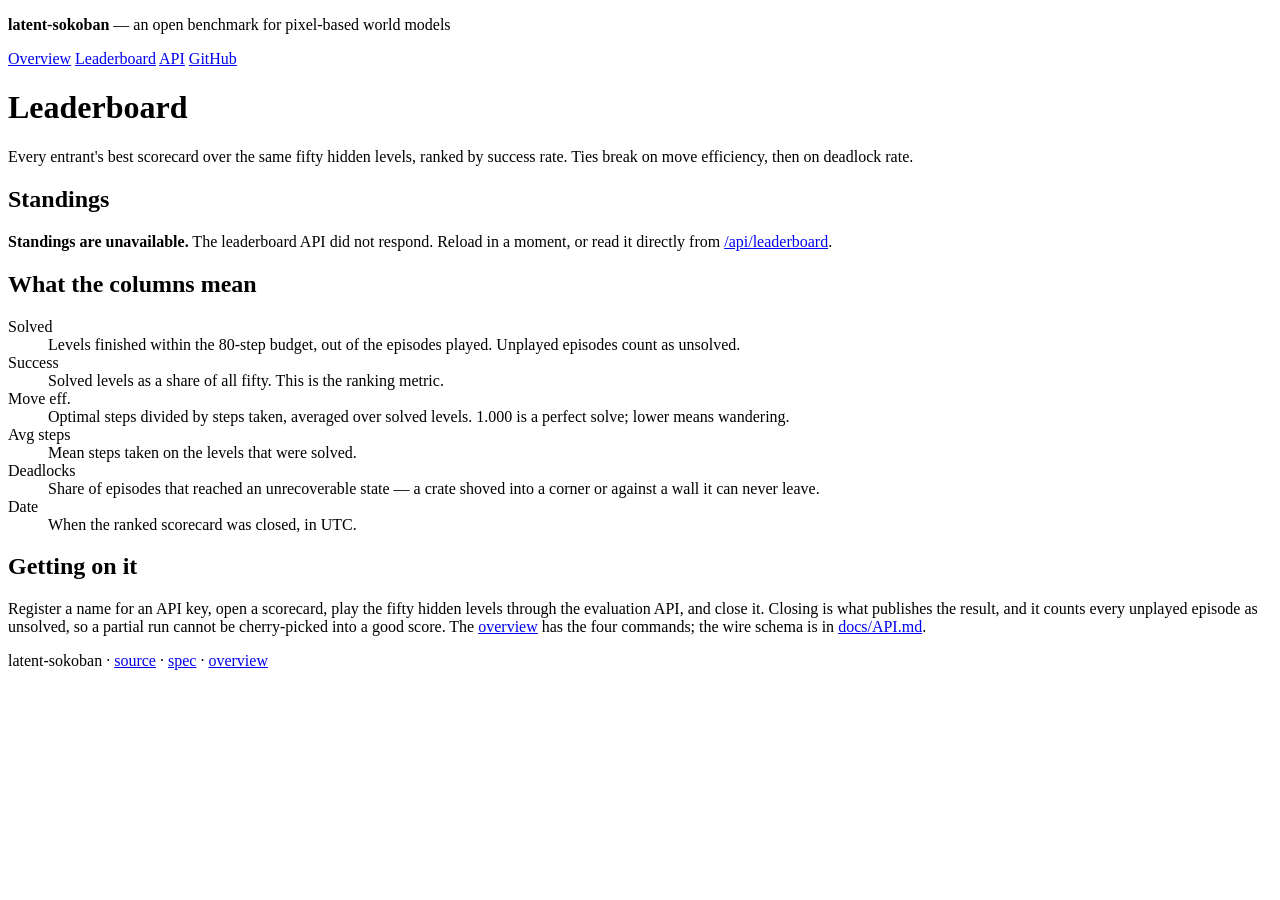
==== server/leaderboard.html @ b68e7dd5 "Rebuild the landing page type and spacing, add a dedicated /leaderboard `.wrap`'s `padding: 0 24px` " ====
<!doctype html>
<html lang="en">
<head>
<meta charset="utf-8">
<meta name="viewport" content="width=device-width, initial-scale=1">
<title>Leaderboard · Latent Sokoban Challenge</title>
<meta name="description" content="Standings for the Latent Sokoban Challenge: success rate, move efficiency and deadlock rate over fifty hidden levels.">
<link rel="icon" type="image/svg+xml" href="/favicon.svg">
<link rel="preload" href="/static/fonts/plex-sans-var-latin.woff2" as="font" type="font/woff2" crossorigin>
<link rel="preload" href="/static/fonts/plex-mono-400-latin.woff2" as="font" type="font/woff2" crossorigin>
<link rel="stylesheet" href="/static/site.css">
</head>
<body>

<div class="wrap masthead">
  <p class="mark"><b>latent-sokoban</b> — an open benchmark for pixel-based world models</p>
  <nav>
    <a href="/">Overview</a>
    <a href="/leaderboard" aria-current="page">Leaderboard</a>
    <a href="/api/docs">API</a>
    <a href="https://github.com/Lulzx/latent-sokoban">GitHub</a>
  </nav>
</div>

<header class="wrap hero-wrap slim">
  <h1>Leaderboard</h1>
  <p class="lede wide">Every entrant's best scorecard over the same fifty
  hidden levels, ranked by success rate. Ties break on move efficiency, then
  on deadlock rate.</p>
  <p class="sectionnote count" id="lb-count" hidden></p>
</header>

<section class="wrap">
  <h2 class="visually-hidden">Standings</h2>
  <div class="lb-scroll full" id="lb-table" tabindex="0" role="region"
       aria-label="Standings table, scrolls horizontally" hidden>
    <table>
      <thead>
        <tr><th>#</th><th>Name</th><th class="num">Solved</th>
            <th class="num">Success</th><th class="num">Move eff.</th>
            <th class="num">Avg steps</th><th class="num">Deadlocks</th>
            <th class="num">Date</th></tr>
      </thead>
      <tbody id="lb-body"></tbody>
    </table>
  </div>

  <p class="scrollhint" id="lb-hint" hidden>Scroll the table sideways for move
    efficiency, average steps, deadlocks and date.</p>

  <p class="sectionnote" id="lb-loading">Loading standings…</p>

  <div class="empty" id="lb-empty" hidden>
    <b>No runs yet.</b>
    Fifty hidden levels are waiting. Clone the repo, register a name, and take
    the first push — <a href="/">the quickstart is four commands</a>.
  </div>

  <div class="empty" id="lb-error" hidden>
    <b>Standings are unavailable.</b>
    The leaderboard API did not respond. Reload in a moment, or read it
    directly from <a href="/api/leaderboard">/api/leaderboard</a>.
  </div>
</section>

<section class="wrap">
  <h2>What the columns mean</h2>
  <dl class="spec">
    <dt>Solved</dt>
    <dd>Levels finished within the 80-step budget, out of the episodes played.
      Unplayed episodes count as unsolved.</dd>

    <dt>Success</dt>
    <dd>Solved levels as a share of all fifty. This is the ranking metric.</dd>

    <dt>Move eff.</dt>
    <dd>Optimal steps divided by steps taken, averaged over solved levels.
      1.000 is a perfect solve; lower means wandering.</dd>

    <dt>Avg steps</dt>
    <dd>Mean steps taken on the levels that were solved.</dd>

    <dt>Deadlocks</dt>
    <dd>Share of episodes that reached an unrecoverable state — a crate shoved
      into a corner or against a wall it can never leave.</dd>

    <dt>Date</dt>
    <dd>When the ranked scorecard was closed, in UTC.</dd>
  </dl>
</section>

<section class="wrap">
  <h2>Getting on it</h2>
  <p class="prose sectionnote">Register a name for an API key, open a scorecard,
  play the fifty hidden levels through the evaluation API, and close it. Closing
  is what publishes the result, and it counts every unplayed episode as
  unsolved, so a partial run cannot be cherry-picked into a good score. The
  <a href="/">overview</a> has the four commands; the wire schema is in
  <a href="https://github.com/Lulzx/latent-sokoban/blob/main/docs/API.md">docs/API.md</a>.</p>
</section>

<footer class="wrap">
  latent-sokoban ·
  <a href="https://github.com/Lulzx/latent-sokoban">source</a> ·
  <a href="/api/spec">spec</a> ·
  <a href="/">overview</a>
</footer>

<script>
fetch("/api/leaderboard").then(r => {
  if (!r.ok) throw new Error(r.status);
  return r.json();
}).then(data => {
  document.getElementById("lb-loading").hidden = true;
  const entries = data.entries || [];
  if (!entries.length) {
    document.getElementById("lb-empty").hidden = false;
    return;
  }
  const pct = v => (v * 100).toFixed(1) + "%";
  const body = document.getElementById("lb-body");
  for (const e of entries) {
    const tr = document.createElement("tr");
    tr.insertCell().textContent = e.rank;
    tr.cells[0].className = "rank";
    tr.insertCell().textContent = e.name;
    tr.cells[1].className = "name";
    const cells = [
      `${Math.round(e.success_rate * e.episodes)}/${e.episodes}`,
      pct(e.success_rate),
      e.move_efficiency.toFixed(3),
      e.avg_steps_solved == null ? "—" : e.avg_steps_solved.toFixed(1),
      pct(e.deadlock_rate),
      e.date,
    ];
    for (const v of cells) {
      const td = tr.insertCell();
      td.className = "num";
      td.textContent = v;
    }
    body.appendChild(tr);
  }
  document.getElementById("lb-table").hidden = false;
  document.getElementById("lb-hint").hidden = false;

  const n = entries.length, total = data.total_scorecards;
  const count = document.getElementById("lb-count");
  count.textContent =
    `${n} ${n === 1 ? "entrant" : "entrants"} · ` +
    `${total} ${total === 1 ? "scorecard" : "scorecards"} submitted`;
  count.hidden = false;
}).catch(() => {
  document.getElementById("lb-loading").hidden = true;
  document.getElementById("lb-error").hidden = false;
});
</script>
</body>
</html>
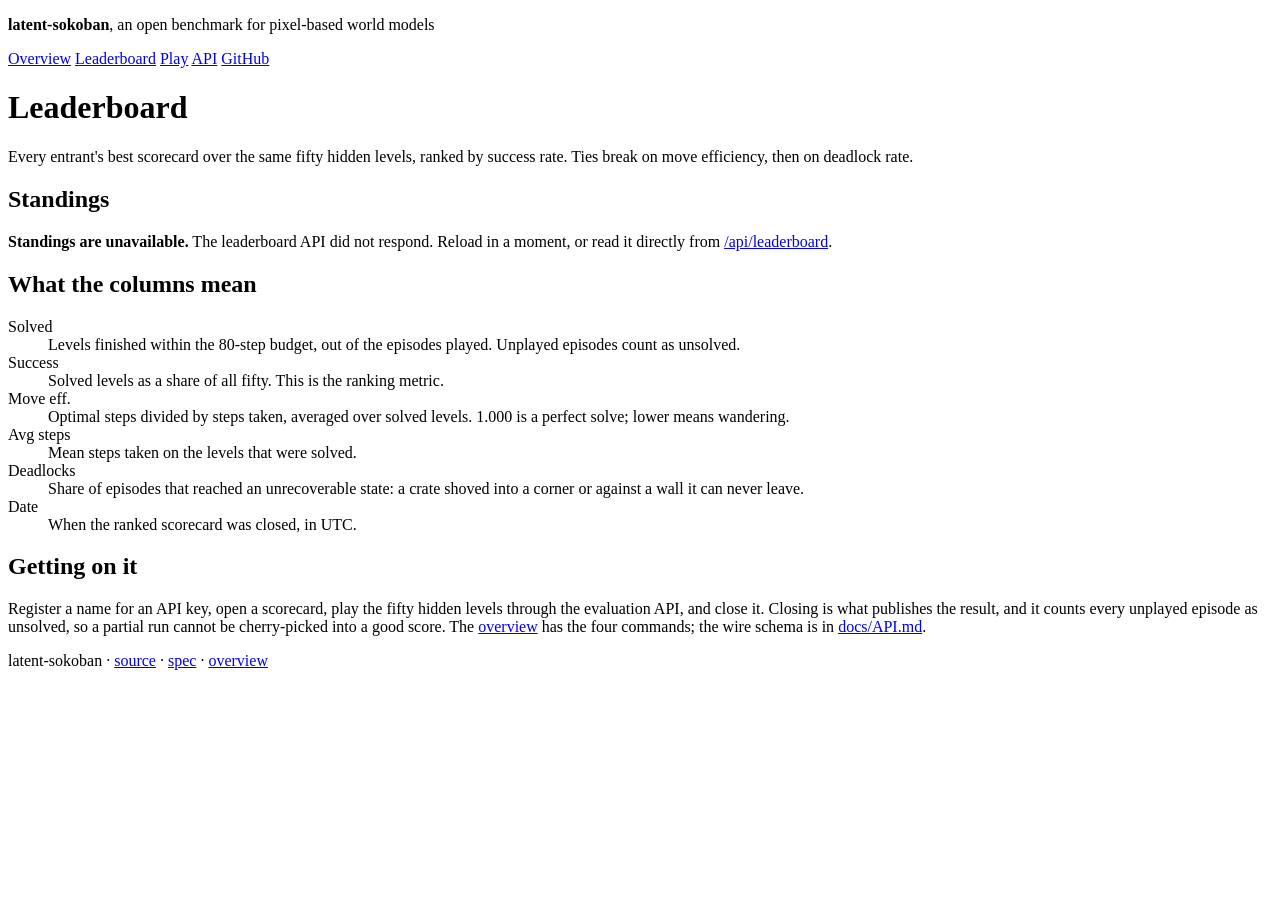
==== commit 67a7dae2: "Add a playable /play, and drop em dashes across the repo /play runs the 52 classic levels from githu" ====
--- a/server/leaderboard.html
+++ b/server/leaderboard.html
@@ -13,10 +13,11 @@
 <body>
 
 <div class="wrap masthead">
-  <p class="mark"><b>latent-sokoban</b> — an open benchmark for pixel-based world models</p>
+  <p class="mark"><b>latent-sokoban</b>, an open benchmark for pixel-based world models</p>
   <nav>
     <a href="/">Overview</a>
     <a href="/leaderboard" aria-current="page">Leaderboard</a>
+    <a href="/play">Play</a>
     <a href="/api/docs">API</a>
     <a href="https://github.com/Lulzx/latent-sokoban">GitHub</a>
   </nav>
@@ -53,7 +54,7 @@
   <div class="empty" id="lb-empty" hidden>
     <b>No runs yet.</b>
     Fifty hidden levels are waiting. Clone the repo, register a name, and take
-    the first push — <a href="/">the quickstart is four commands</a>.
+    the first push. <a href="/">The quickstart is four commands</a>.
   </div>
 
   <div class="empty" id="lb-error" hidden>
@@ -81,7 +82,7 @@
     <dd>Mean steps taken on the levels that were solved.</dd>
 
     <dt>Deadlocks</dt>
-    <dd>Share of episodes that reached an unrecoverable state — a crate shoved
+    <dd>Share of episodes that reached an unrecoverable state: a crate shoved
       into a corner or against a wall it can never leave.</dd>
 
     <dt>Date</dt>
@@ -129,7 +130,7 @@
       `${Math.round(e.success_rate * e.episodes)}/${e.episodes}`,
       pct(e.success_rate),
       e.move_efficiency.toFixed(3),
-      e.avg_steps_solved == null ? "—" : e.avg_steps_solved.toFixed(1),
+      e.avg_steps_solved == null ? "-" : e.avg_steps_solved.toFixed(1),
       pct(e.deadlock_rate),
       e.date,
     ];
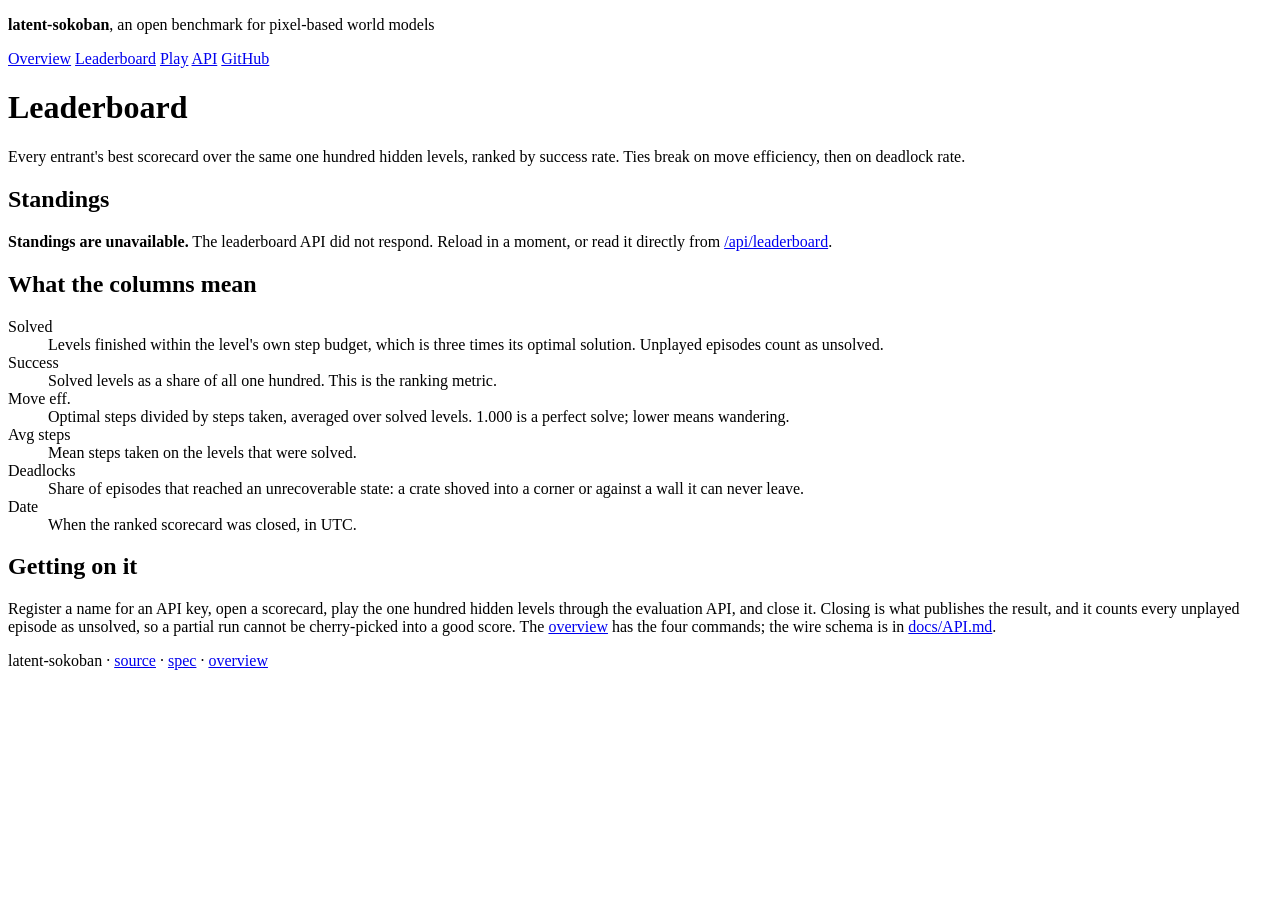
==== commit 47067964: "Expand the hidden set to 100 levels on a difficulty ramp The set is now 100 levels ordered easiest f" ====
--- a/server/leaderboard.html
+++ b/server/leaderboard.html
@@ -4,7 +4,7 @@
 <meta charset="utf-8">
 <meta name="viewport" content="width=device-width, initial-scale=1">
 <title>Leaderboard · Latent Sokoban Challenge</title>
-<meta name="description" content="Standings for the Latent Sokoban Challenge: success rate, move efficiency and deadlock rate over fifty hidden levels.">
+<meta name="description" content="Standings for the Latent Sokoban Challenge: success rate, move efficiency and deadlock rate over one hundred hidden levels.">
 <link rel="icon" type="image/svg+xml" href="/favicon.svg">
 <link rel="preload" href="/static/fonts/plex-sans-var-latin.woff2" as="font" type="font/woff2" crossorigin>
 <link rel="preload" href="/static/fonts/plex-mono-400-latin.woff2" as="font" type="font/woff2" crossorigin>
@@ -25,7 +25,7 @@
 
 <header class="wrap hero-wrap slim">
   <h1>Leaderboard</h1>
-  <p class="lede wide">Every entrant's best scorecard over the same fifty
+  <p class="lede wide">Every entrant's best scorecard over the same one hundred
   hidden levels, ranked by success rate. Ties break on move efficiency, then
   on deadlock rate.</p>
   <p class="sectionnote count" id="lb-count" hidden></p>
@@ -53,7 +53,7 @@
 
   <div class="empty" id="lb-empty" hidden>
     <b>No runs yet.</b>
-    Fifty hidden levels are waiting. Clone the repo, register a name, and take
+    One hundred hidden levels are waiting. Clone the repo, register a name, and take
     the first push. <a href="/">The quickstart is four commands</a>.
   </div>
 
@@ -68,11 +68,12 @@
   <h2>What the columns mean</h2>
   <dl class="spec">
     <dt>Solved</dt>
-    <dd>Levels finished within the 80-step budget, out of the episodes played.
-      Unplayed episodes count as unsolved.</dd>
+    <dd>Levels finished within the level's own step budget, which is three
+      times its optimal solution. Unplayed episodes count as unsolved.</dd>
 
     <dt>Success</dt>
-    <dd>Solved levels as a share of all fifty. This is the ranking metric.</dd>
+    <dd>Solved levels as a share of all one hundred. This is the ranking
+      metric.</dd>
 
     <dt>Move eff.</dt>
     <dd>Optimal steps divided by steps taken, averaged over solved levels.
@@ -93,7 +94,7 @@
 <section class="wrap">
   <h2>Getting on it</h2>
   <p class="prose sectionnote">Register a name for an API key, open a scorecard,
-  play the fifty hidden levels through the evaluation API, and close it. Closing
+  play the one hundred hidden levels through the evaluation API, and close it. Closing
   is what publishes the result, and it counts every unplayed episode as
   unsolved, so a partial run cannot be cherry-picked into a good score. The
   <a href="/">overview</a> has the four commands; the wire schema is in
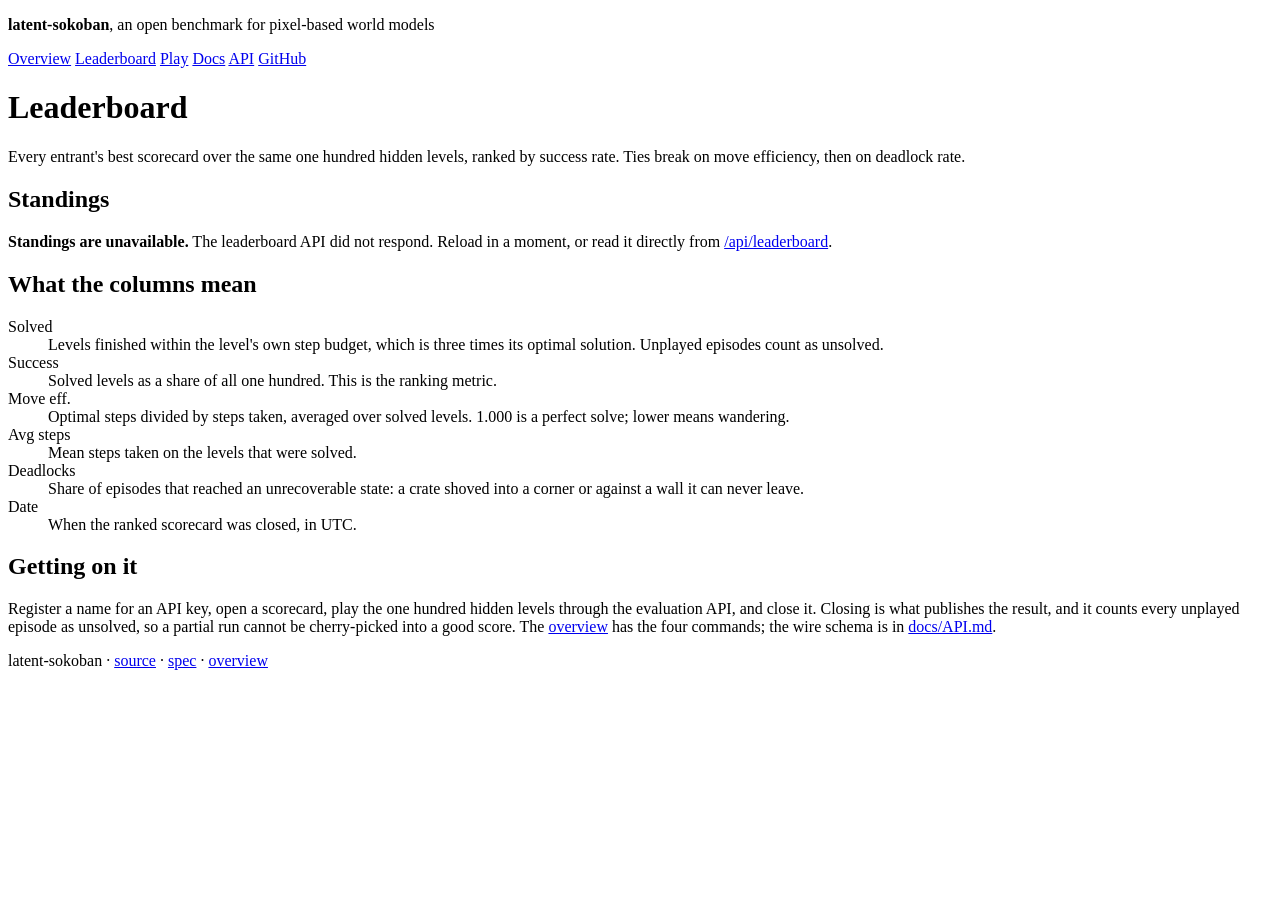
==== commit 6b2a1aa0: "Add a MkDocs Material documentation site at /docs Indigo Material theme with light and dark schemes," ====
--- a/server/leaderboard.html
+++ b/server/leaderboard.html
@@ -18,6 +18,7 @@
     <a href="/">Overview</a>
     <a href="/leaderboard" aria-current="page">Leaderboard</a>
     <a href="/play">Play</a>
+    <a href="/docs/">Docs</a>
     <a href="/api/docs">API</a>
     <a href="https://github.com/Lulzx/latent-sokoban">GitHub</a>
   </nav>
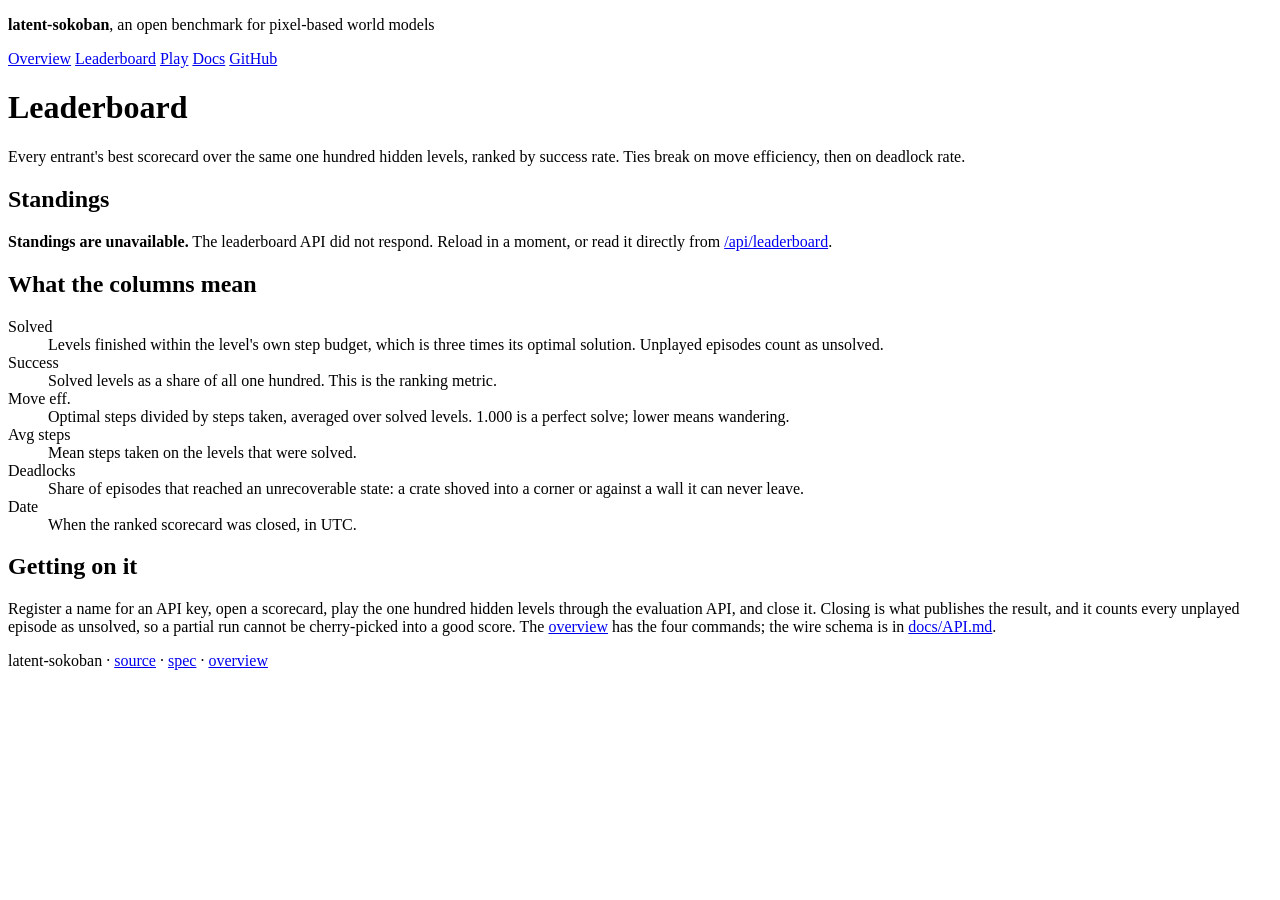
==== commit c21c4ab3: "Move the API reference under Docs instead of the top nav The masthead carried both Docs and API, poi" ====
--- a/server/leaderboard.html
+++ b/server/leaderboard.html
@@ -5,7 +5,10 @@
 <meta name="viewport" content="width=device-width, initial-scale=1">
 <title>Leaderboard · Latent Sokoban Challenge</title>
 <meta name="description" content="Standings for the Latent Sokoban Challenge: success rate, move efficiency and deadlock rate over one hundred hidden levels.">
-<link rel="icon" type="image/svg+xml" href="/favicon.svg">
+<link rel="icon" type="image/png" sizes="32x32" href="/static/icons/favicon-32.png">
+<link rel="icon" type="image/png" sizes="48x48" href="/static/icons/favicon-48.png">
+<link rel="apple-touch-icon" href="/static/icons/apple-touch-icon.png">
+<meta name="theme-color" content="#241f19">
 <link rel="preload" href="/static/fonts/plex-sans-var-latin.woff2" as="font" type="font/woff2" crossorigin>
 <link rel="preload" href="/static/fonts/plex-mono-400-latin.woff2" as="font" type="font/woff2" crossorigin>
 <link rel="stylesheet" href="/static/site.css">
@@ -19,7 +22,6 @@
     <a href="/leaderboard" aria-current="page">Leaderboard</a>
     <a href="/play">Play</a>
     <a href="/docs/">Docs</a>
-    <a href="/api/docs">API</a>
     <a href="https://github.com/Lulzx/latent-sokoban">GitHub</a>
   </nav>
 </div>
@@ -129,7 +131,7 @@
     tr.insertCell().textContent = e.name;
     tr.cells[1].className = "name";
     const cells = [
-      `${Math.round(e.success_rate * e.episodes)}/${e.episodes}`,
+      `${e.solved}/${e.episodes}`,
       pct(e.success_rate),
       e.move_efficiency.toFixed(3),
       e.avg_steps_solved == null ? "-" : e.avg_steps_solved.toFixed(1),
